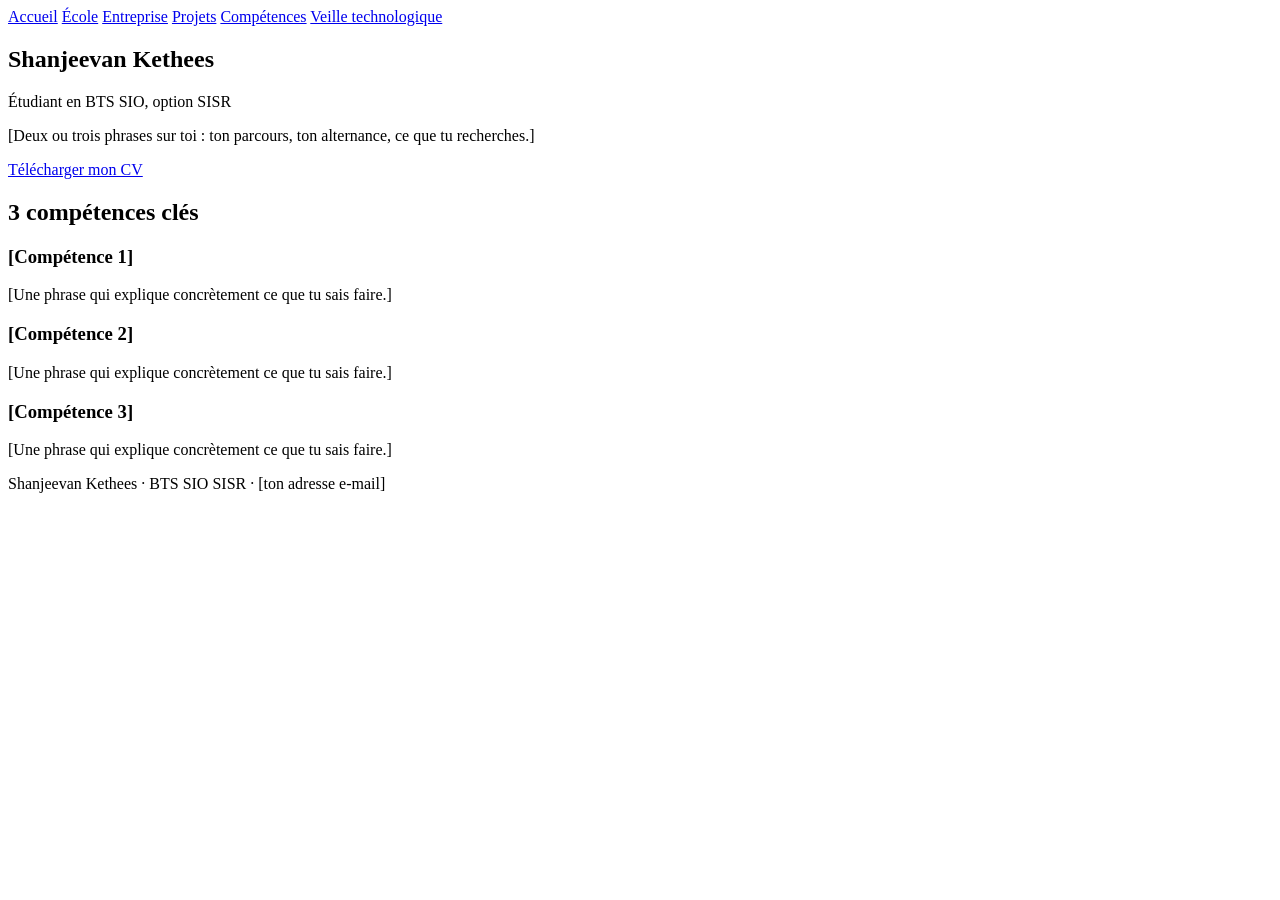
==== index.html @ d46f61c6 "Add initial HTML structure for portfolio website" ====
<!DOCTYPE html>
<html lang="fr">
<head>
  <meta charset="UTF-8">
  <meta name="viewport" content="width=device-width, initial-scale=1.0">
  <title>Shanjeevan Kethees - Portfolio BTS SIO SISR</title>
  <link rel="stylesheet" href="style.css">
</head>
<body>

  <header class="site-header">
    <nav class="menu">
      <a href="index.html" class="active">Accueil</a>
      <a href="ecole.html">École</a>
      <a href="entreprise.html">Entreprise</a>
      <a href="projets.html">Projets</a>
      <a href="competences.html">Compétences</a>
      <a href="veille.html">Veille technologique</a>
    </nav>
  </header>

  <main>
    <section class="hero">
      <h1>Shanjeevan Kethees</h1>
      <p class="subtitle">Étudiant en BTS SIO, option SISR</p>
      <p class="intro">[Deux ou trois phrases sur toi : ton parcours, ton alternance, ce que tu recherches.]</p>
      <a href="[lien vers ton CV en PDF]" class="btn">Télécharger mon CV</a>
    </section>

    <section class="block">
      <h2>3 compétences clés</h2>
      <div class="cards">
        <article class="card">
          <h3>[Compétence 1]</h3>
          <p>[Une phrase qui explique concrètement ce que tu sais faire.]</p>
        </article>
        <article class="card">
          <h3>[Compétence 2]</h3>
          <p>[Une phrase qui explique concrètement ce que tu sais faire.]</p>
        </article>
        <article class="card">
          <h3>[Compétence 3]</h3>
          <p>[Une phrase qui explique concrètement ce que tu sais faire.]</p>
        </article>
      </div>
    </section>
  </main>

  <footer class="site-footer">
    <p>Shanjeevan Kethees · BTS SIO SISR · [ton adresse e-mail]</p>
  </footer>

</body>
</html>
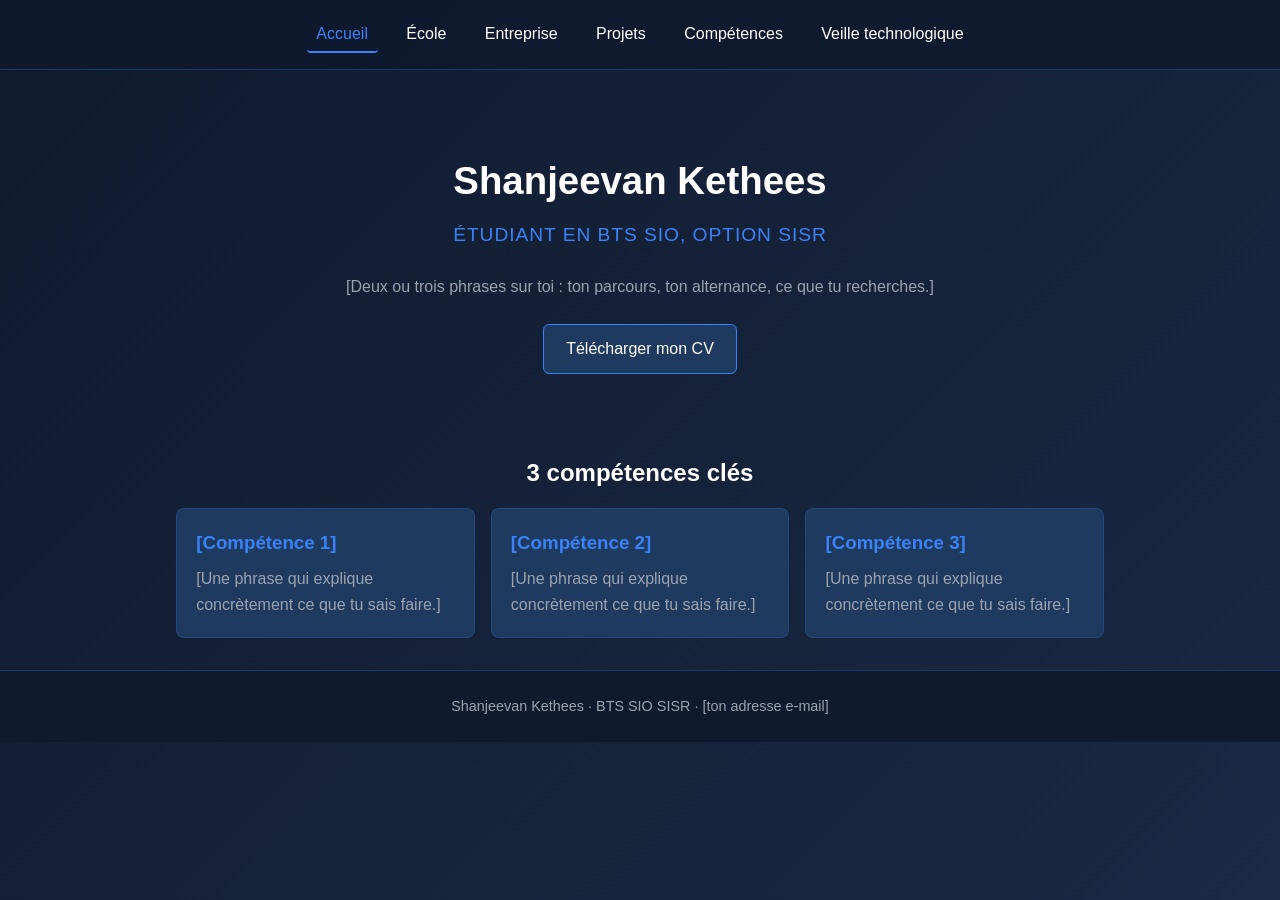
==== commit 4f3a070a: "Update stylesheet link to include version query" ====
--- a/index.html
+++ b/index.html
@@ -4,7 +4,7 @@
   <meta charset="UTF-8">
   <meta name="viewport" content="width=device-width, initial-scale=1.0">
   <title>Shanjeevan Kethees - Portfolio BTS SIO SISR</title>
-  <link rel="stylesheet" href="style.css">
+  <link rel="stylesheet" href="style.css?v=2">
 </head>
 <body>
 
--- a/style.css
+++ b/style.css
@@ -0,0 +1,139 @@
+* {
+  box-sizing: border-box;
+  margin: 0;
+  padding: 0;
+}
+
+:root {
+  --fond: #0f1a2e;
+  --fond-2: #1a2a44;
+  --carte: #1e3a5f;
+  --accent: #3b82f6;
+  --texte: #ffffff;
+  --texte-2: #9ca3af;
+}
+
+body {
+  font-family: Arial, Helvetica, sans-serif;
+  color: var(--texte);
+  background: linear-gradient(135deg, var(--fond), var(--fond-2));
+  min-height: 100vh;
+  line-height: 1.6;
+}
+
+/* Menu */
+.site-header {
+  background: rgba(15, 26, 46, 0.95);
+  border-bottom: 1px solid rgba(59, 130, 246, 0.3);
+  position: sticky;
+  top: 0;
+  z-index: 10;
+}
+
+.menu {
+  display: flex;
+  flex-wrap: wrap;
+  justify-content: center;
+  gap: 0.5rem 1.2rem;
+  padding: 1rem;
+}
+
+.menu a {
+  color: var(--texte);
+  text-decoration: none;
+  padding: 0.3rem 0.6rem;
+  border-radius: 4px;
+}
+
+.menu a:hover,
+.menu a.active {
+  color: var(--accent);
+  border-bottom: 2px solid var(--accent);
+}
+
+/* Accueil */
+main {
+  max-width: 960px;
+  margin: 0 auto;
+  padding: 2rem 1rem;
+}
+
+.hero {
+  text-align: center;
+  padding: 3rem 0;
+}
+
+.hero h1 {
+  font-size: 2.4rem;
+  color: var(--texte);
+}
+
+.subtitle {
+  font-size: 1.2rem;
+  color: var(--accent);
+  margin-top: 0.5rem;
+  text-transform: uppercase;
+  letter-spacing: 0.05em;
+}
+
+.intro {
+  max-width: 650px;
+  margin: 1.5rem auto;
+  color: var(--texte-2);
+}
+
+.btn {
+  display: inline-block;
+  background: var(--carte);
+  color: var(--texte);
+  padding: 0.7rem 1.4rem;
+  border: 1px solid var(--accent);
+  border-radius: 6px;
+  text-decoration: none;
+}
+
+.btn:hover {
+  background: var(--accent);
+}
+
+.block {
+  margin-top: 2rem;
+}
+
+.block h2 {
+  color: var(--texte);
+  margin-bottom: 1rem;
+  text-align: center;
+}
+
+.cards {
+  display: grid;
+  grid-template-columns: repeat(auto-fit, minmax(220px, 1fr));
+  gap: 1rem;
+}
+
+.card {
+  background: var(--carte);
+  padding: 1.2rem;
+  border-radius: 8px;
+  border: 1px solid rgba(59, 130, 246, 0.2);
+}
+
+.card h3 {
+  color: var(--accent);
+  margin-bottom: 0.5rem;
+}
+
+.card p {
+  color: var(--texte-2);
+}
+
+/* Pied de page */
+.site-footer {
+  text-align: center;
+  padding: 1.5rem;
+  background: var(--fond);
+  border-top: 1px solid rgba(59, 130, 246, 0.3);
+  color: var(--texte-2);
+  font-size: 0.9rem;
+}
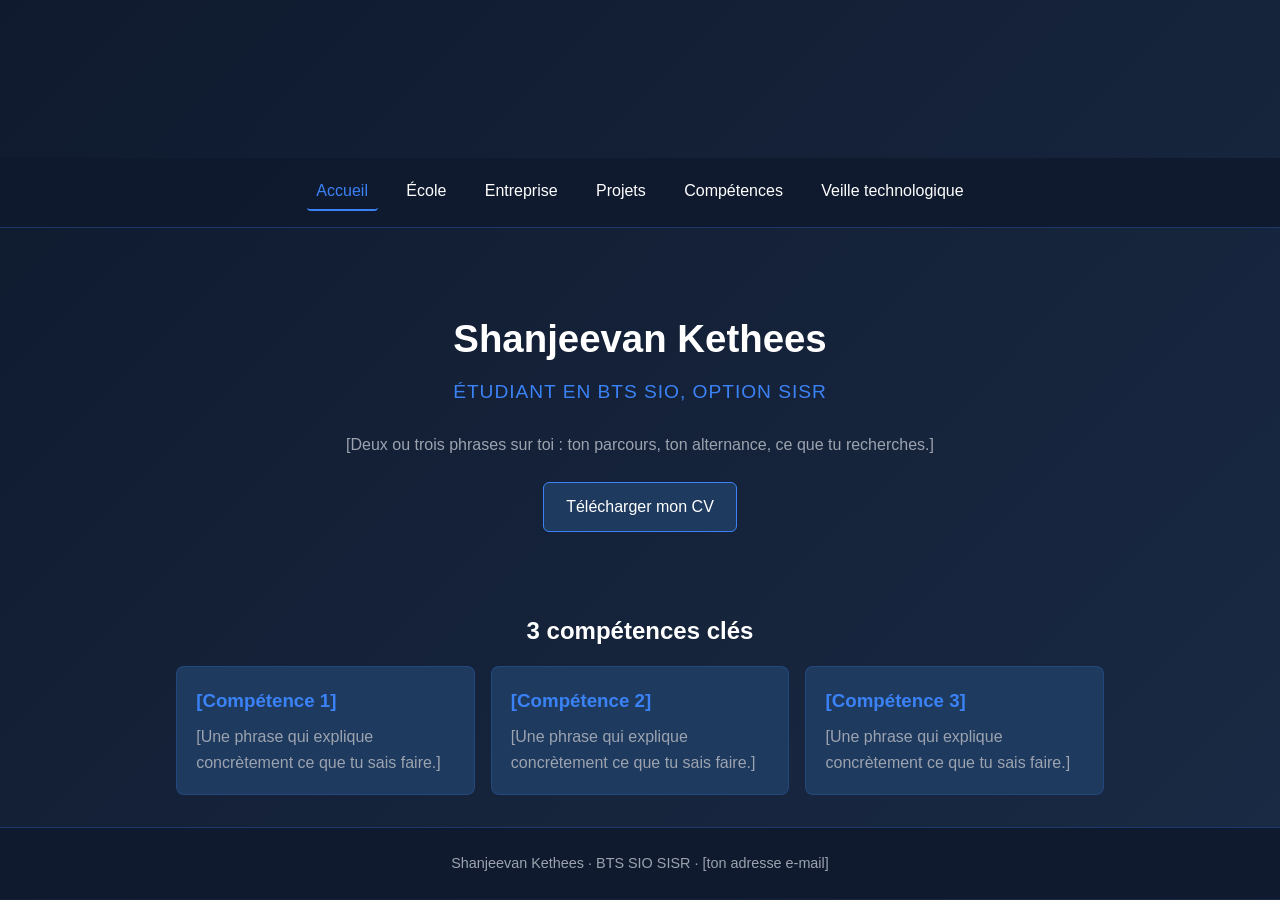
==== commit f2257178: "Add background video and overlay to index.html Added a background video and overlay to the body." ====
--- a/index.html
+++ b/index.html
@@ -6,7 +6,10 @@
   <title>Shanjeevan Kethees - Portfolio BTS SIO SISR</title>
   <link rel="stylesheet" href="style.css?v=2">
 </head>
-<body>
+<body><video class="bg-video" autoplay muted loop playsinline>
+  <source src="fond.mp4" type="video/mp4">
+</video>
+<div class="overlay"></div>
 
   <header class="site-header">
     <nav class="menu">
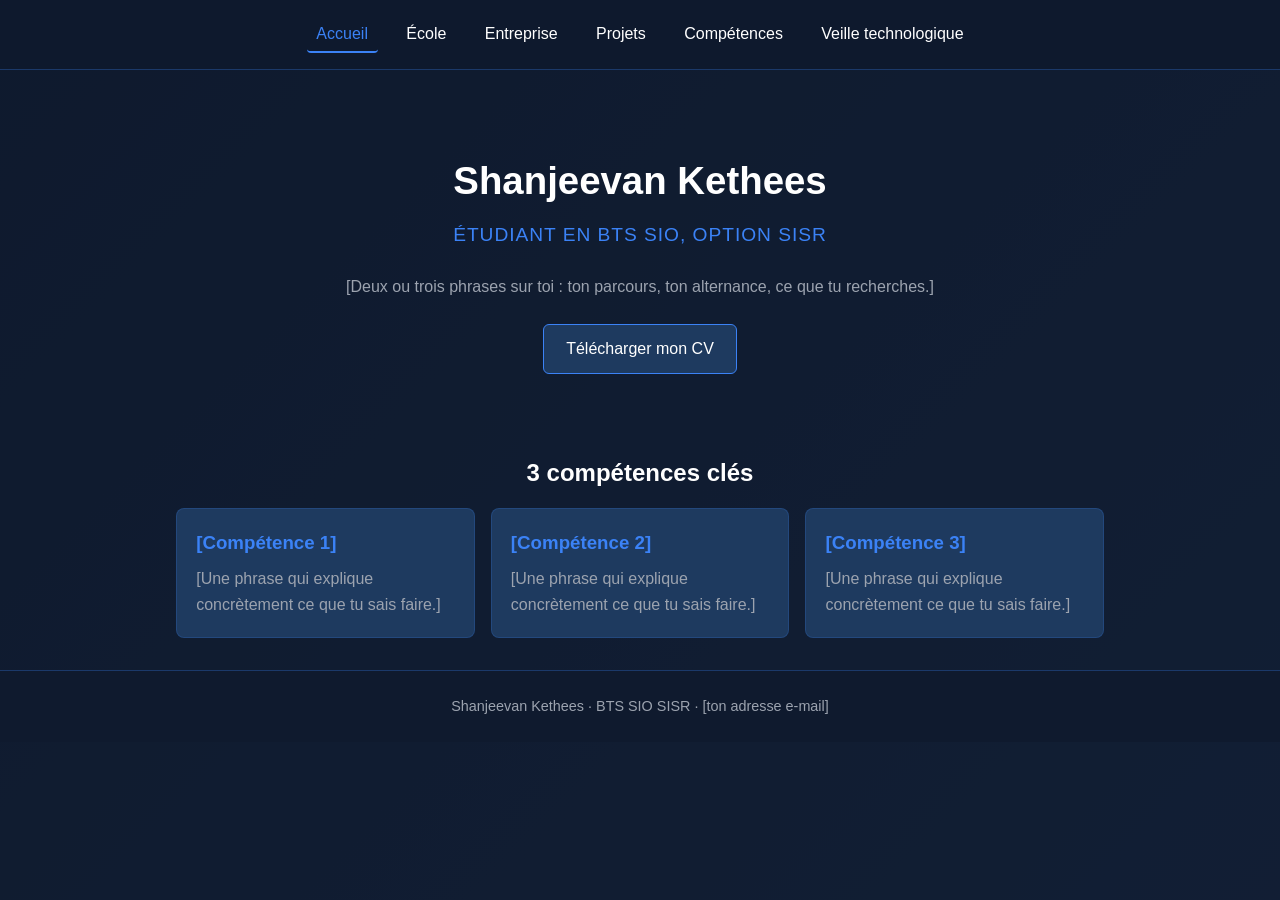
==== commit 6b8b79c6: "Change video source from fond.mp4 to fondd.mp4" ====
--- a/index.html
+++ b/index.html
@@ -7,7 +7,7 @@
   <link rel="stylesheet" href="style.css?v=2">
 </head>
 <body><video class="bg-video" autoplay muted loop playsinline>
-  <source src="fond.mp4" type="video/mp4">
+  <source src="fondd.mp4" type="video/mp4">
 </video>
 <div class="overlay"></div>
 
--- a/style.css
+++ b/style.css
@@ -137,3 +137,24 @@
   color: var(--texte-2);
   font-size: 0.9rem;
 }
+/* Fond vidéo */
+.bg-video {
+  position: fixed;
+  inset: 0;
+  width: 100%;
+  height: 100%;
+  object-fit: cover;
+  z-index: -2;
+}
+
+.overlay {
+  position: fixed;
+  inset: 0;
+  background: rgba(15, 26, 46, 0.7);
+  z-index: -1;
+}
+
+/* Désactive la vidéo pour ceux qui réduisent les animations */
+@media (prefers-reduced-motion: reduce) {
+  .bg-video { display: none; }
+}
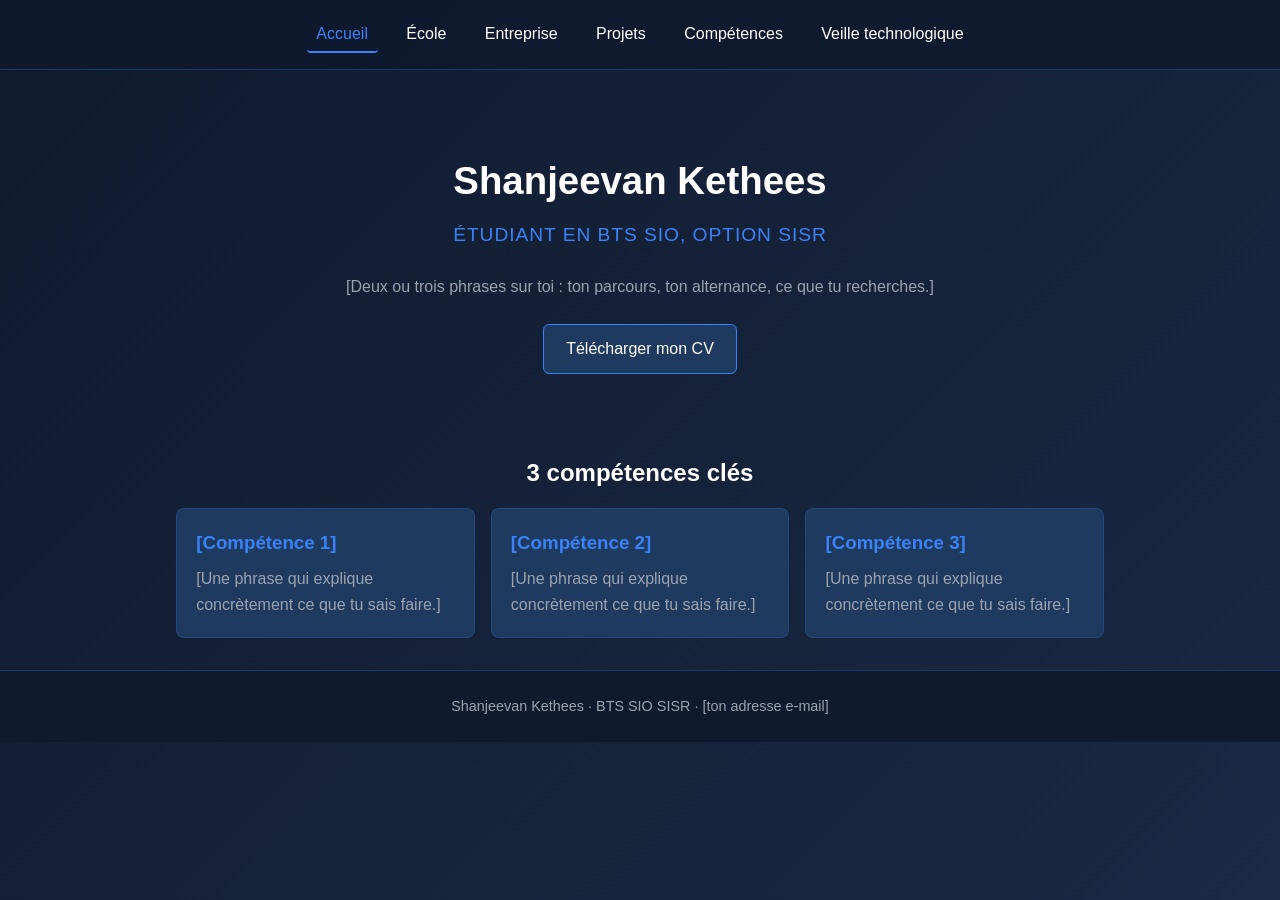
==== commit 27c2c24d: "Remove background video from index.html Removed background video from the body section." ====
--- a/index.html
+++ b/index.html
@@ -6,10 +6,7 @@
   <title>Shanjeevan Kethees - Portfolio BTS SIO SISR</title>
   <link rel="stylesheet" href="style.css?v=2">
 </head>
-<body><video class="bg-video" autoplay muted loop playsinline>
-  <source src="fondd.mp4" type="video/mp4">
-</video>
-<div class="overlay"></div>
+<body>
 
   <header class="site-header">
     <nav class="menu">
